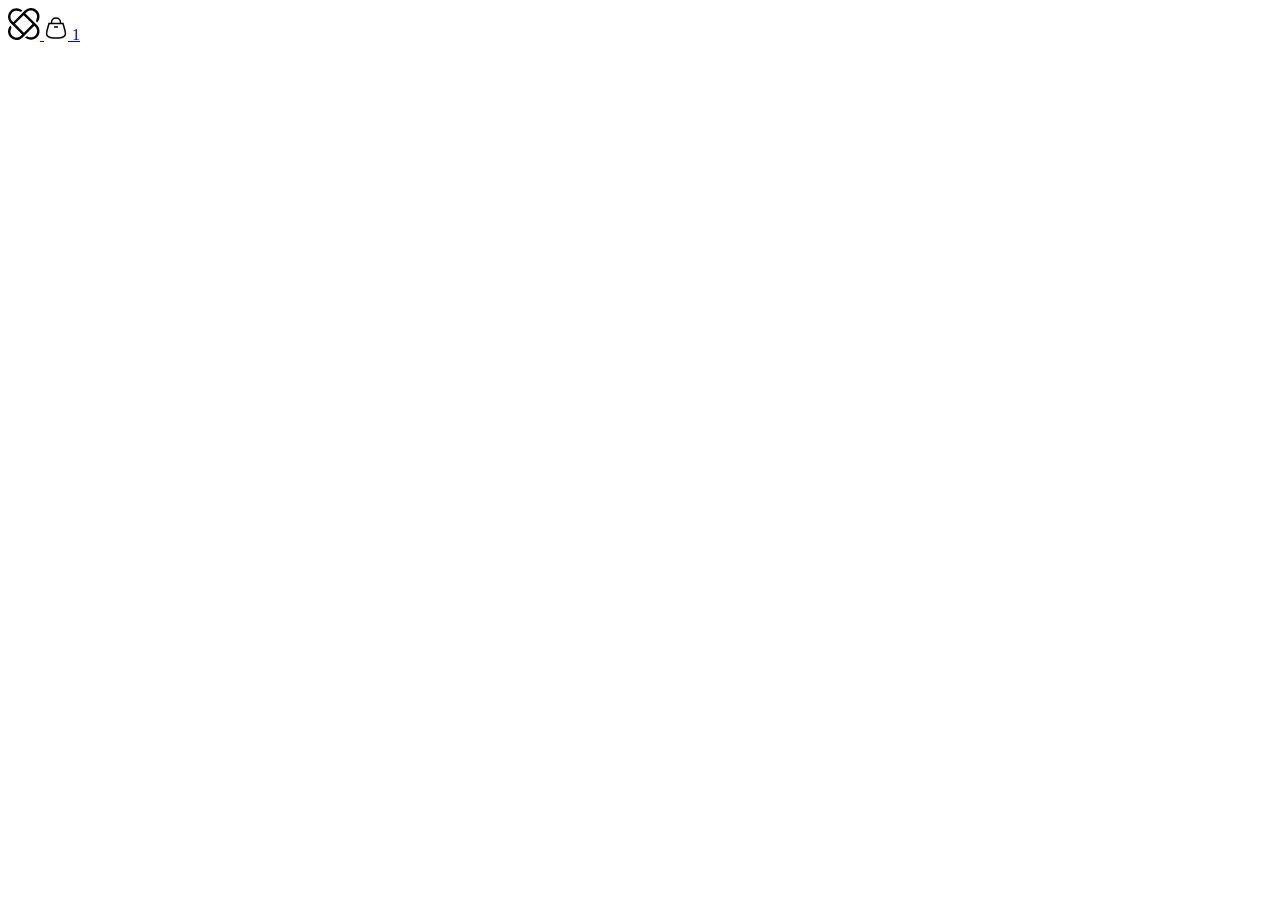
==== Patins - Animation/index.html @ 5a4e8d8b "adding header" ====
<!DOCTYPE html>
<html lang="pt-BR">
<head>

    <link rel="preconnect" href="https://fonts.googleapis.com">
    <link rel="preconnect" href="https://fonts.gstatic.com" crossorigin>

    <meta charset="UTF-8">
    <meta name="viewport" content="width=device-width, initial-scale=1.0">
    <title>Snitap Patins</title>

    <link rel="stylesheet" href="/styles/index.css">  
    <link href="https://fonts.googleapis.com/css2?family=Inter:wght@500&family=Montserrat:wght@500&family=Syne:wght@700&display=swap" rel="stylesheet">

</head>
<body>
    <header>
        <a href="#">
            <img src="assets/logo.svg" alt="">
        </a>

        <a href="#">
            <img src="assets/icons/shopping-bag.svg" alt="">
            <span>1</span>
        </a>
    </header>
</body>
</html>
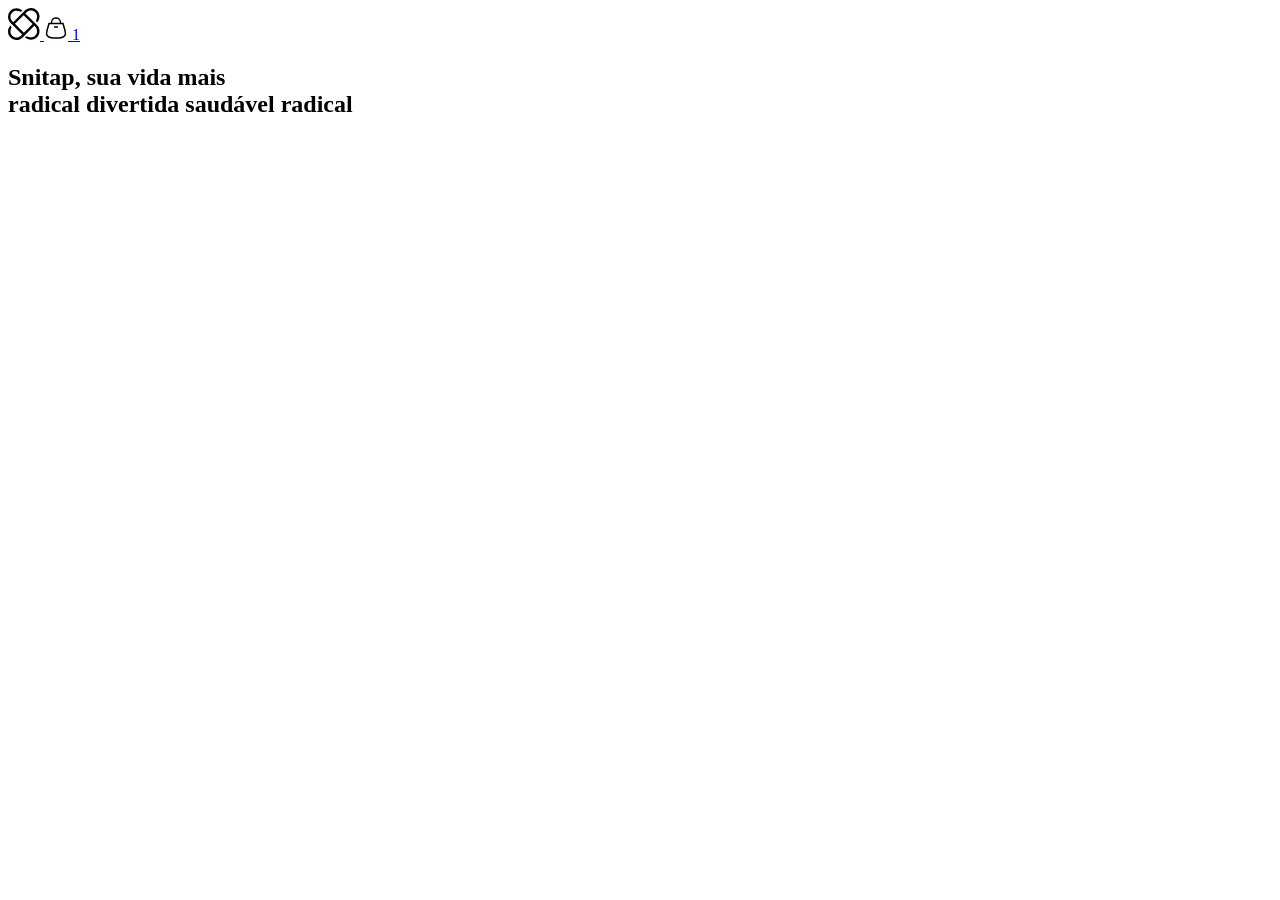
==== commit 71cd03bc: "adding hero title" ====
--- a/Patins - Animation/index.html
+++ b/Patins - Animation/index.html
@@ -24,5 +24,30 @@
             <span>1</span>
         </a>
     </header>
+
+    <section class="hero">
+        <div>
+            <h1>
+                Snitap, sua vida mais
+                <div>
+                    <span>radical</span>
+                    <span>divertida</span>
+                    <span>saudável</span>
+                    <span>radical</span>
+                </div>
+            </h1>
+
+            <div>
+                <a href="">
+
+                </a>
+
+                <a href=""></a>
+            </div>
+        </div>
+        <div>
+            <img src="" alt="">
+        </div>
+    </section>
 </body>
 </html>
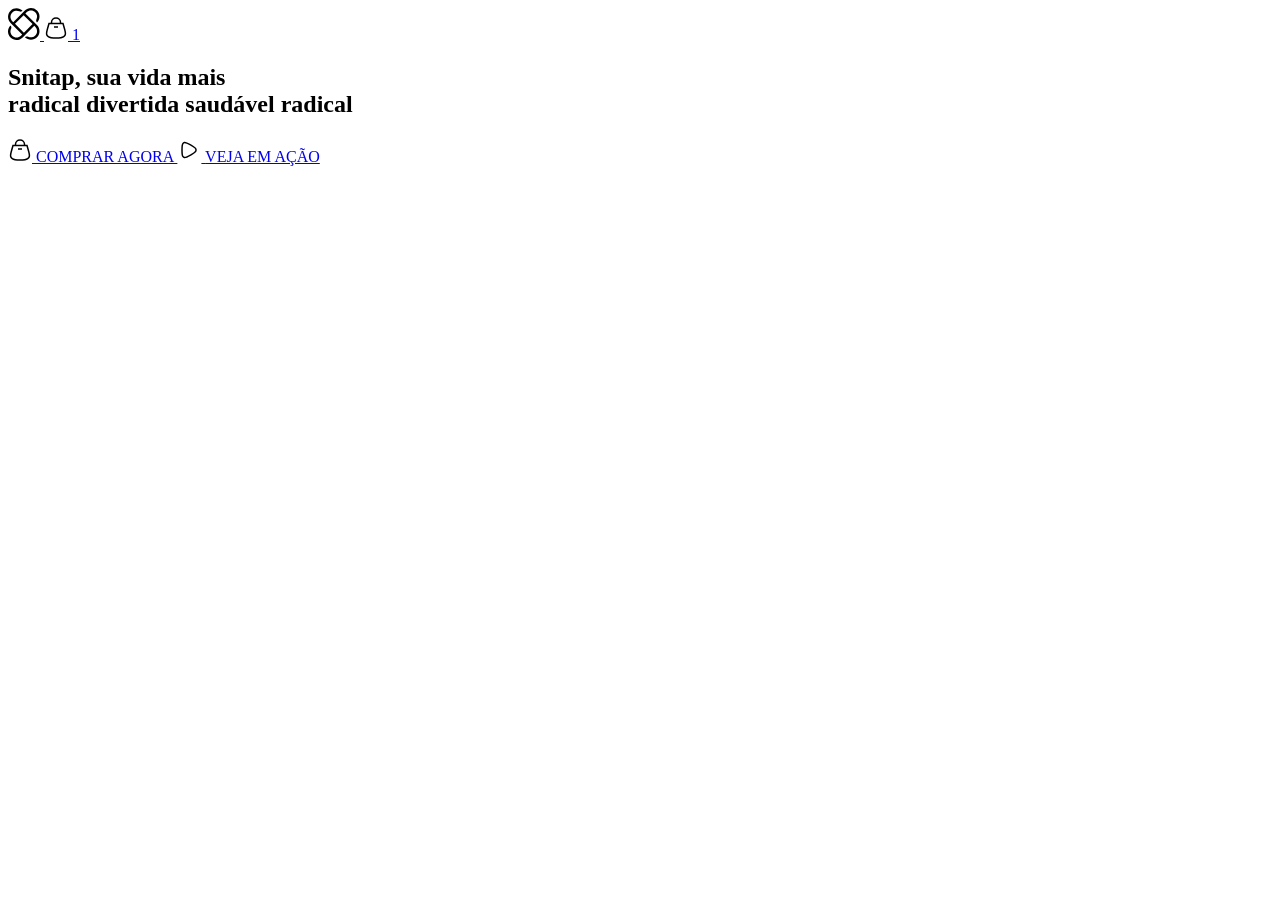
==== commit 1773a3ed: "add buttons hero" ====
--- a/Patins - Animation/index.html
+++ b/Patins - Animation/index.html
@@ -37,14 +37,21 @@
                 </div>
             </h1>
 
-            <div>
-                <a href="">
-
+            <div class="buttons">
+                <a href="#" class="button buy shadow">
+                    <img src="assets/icons/shopping-bag.svg" alt="">
+                    COMPRAR AGORA   
                 </a>
 
-                <a href=""></a>
+                <a href="#" class="button play">
+                    <span class="shadow">
+                        <img src="assets/icons/play.svg" alt="">
+                    </span>
+                    VEJA EM AÇÃO
+                </a>
             </div>
         </div>
+
         <div>
             <img src="" alt="">
         </div>
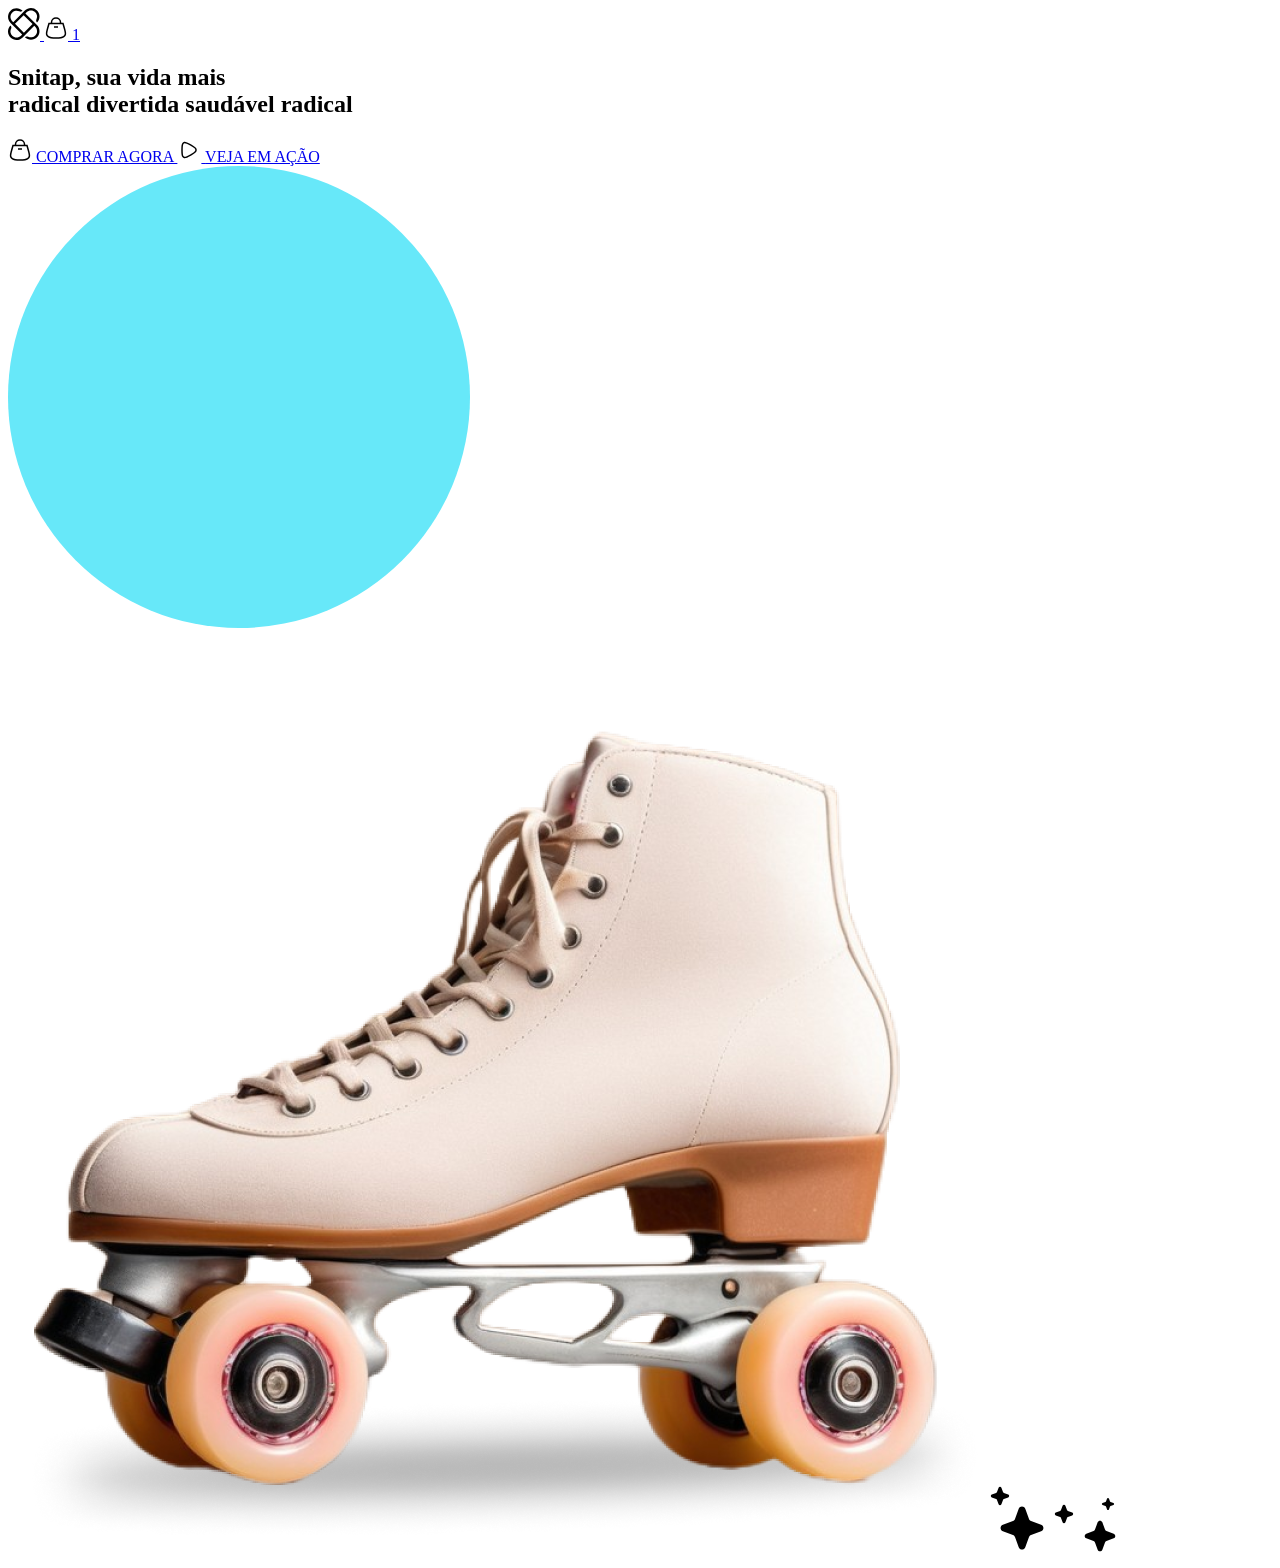
==== commit 5734319e: "animation hero img" ====
--- a/Patins - Animation/index.html
+++ b/Patins - Animation/index.html
@@ -53,7 +53,12 @@
         </div>
 
         <div>
-            <img src="" alt="">
+            <div class="content">
+                <img src="assets/hero/Ellipse.svg" alt="">
+                <img src="assets/hero/patins-image.png" alt="">
+                <img src="assets/hero/Stars 1.svg" alt="">
+                <img src="assets/hero/Stars 2.svg" alt="">
+            </div>
         </div>
     </section>
 </body>
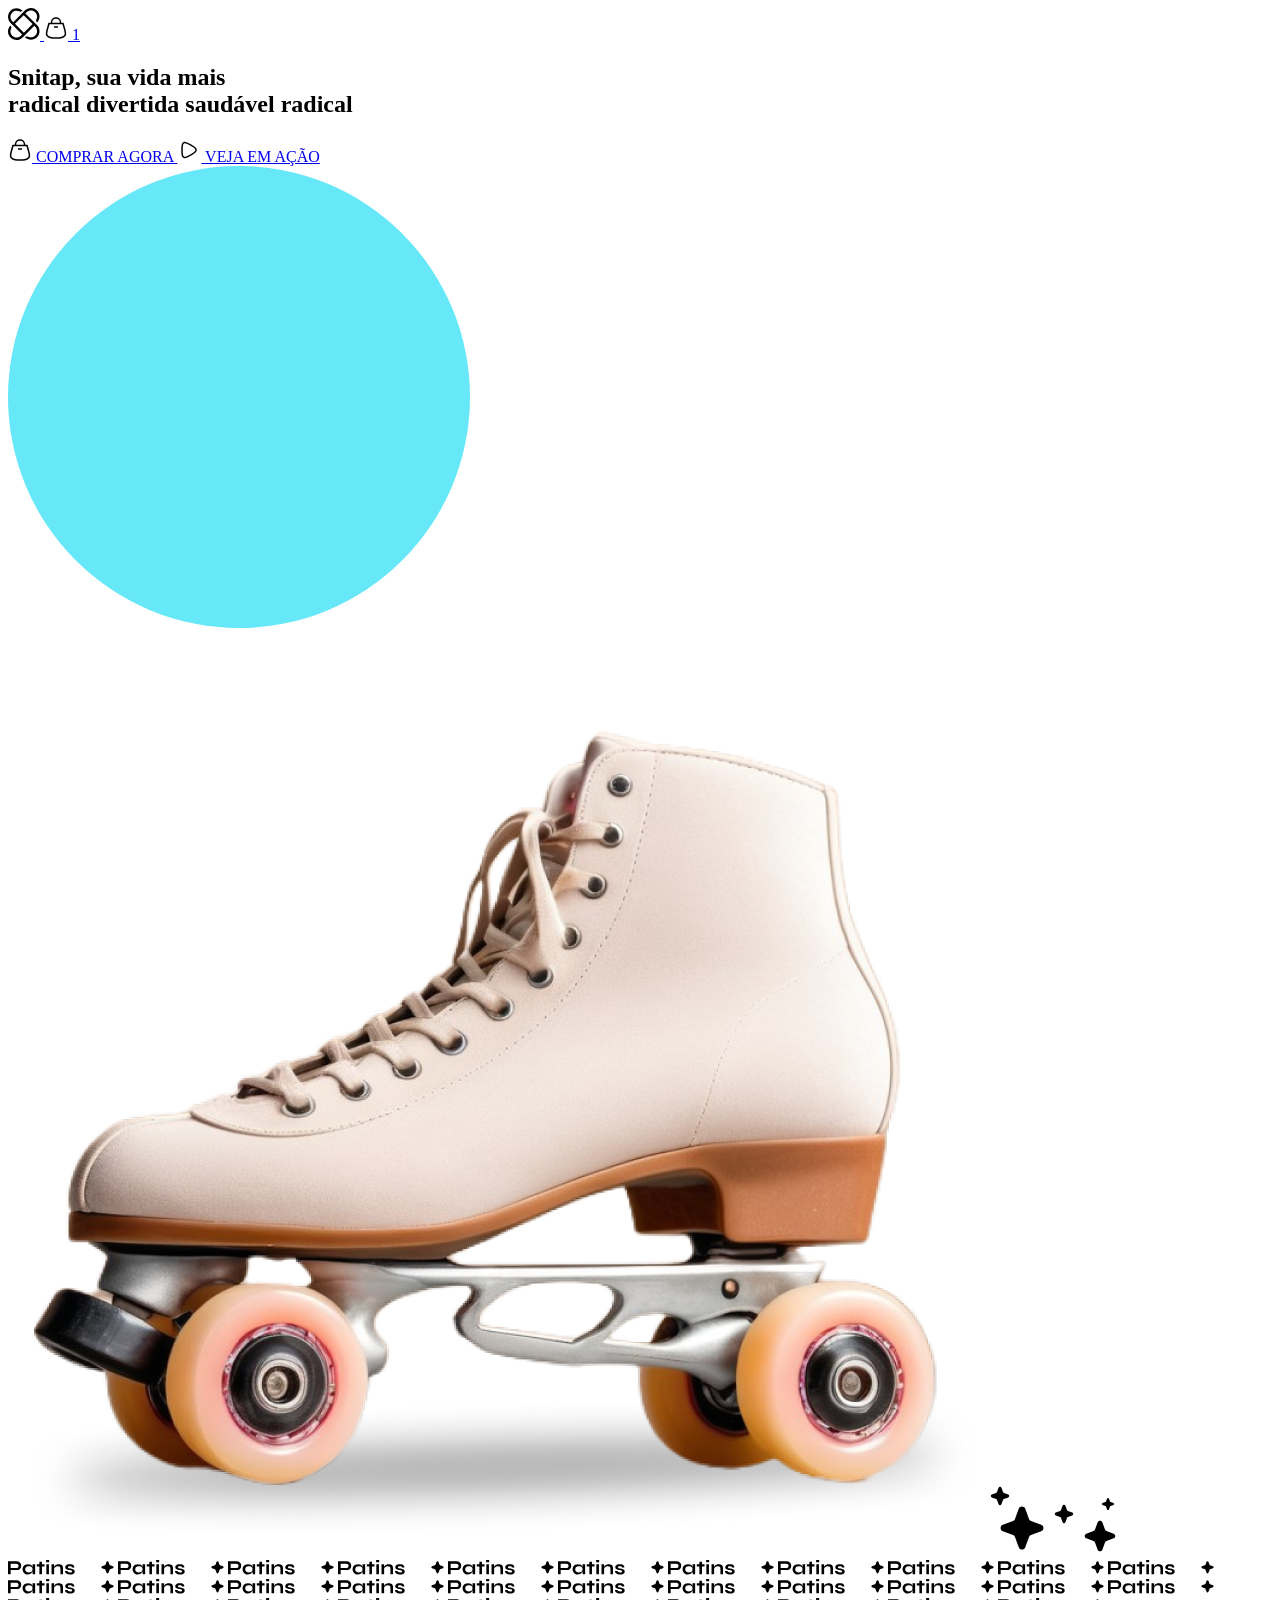
==== commit 21da8ddc: "Banner animated" ====
--- a/Patins - Animation/index.html
+++ b/Patins - Animation/index.html
@@ -61,5 +61,45 @@
             </div>
         </div>
     </section>
+
+    <section class="banner">
+        <div class="scroller bg-gradient-animate">
+            <div class="rolling">
+                <img src="assets/banner.svg" alt="">
+                <img src="assets/banner.svg" alt="">
+                <img src="assets/banner.svg" alt="">
+                <img src="assets/banner.svg" alt="">
+                <img src="assets/banner.svg" alt="">
+                <img src="assets/banner.svg" alt="">
+                <img src="assets/banner.svg" alt="">
+                <img src="assets/banner.svg" alt="">
+                <img src="assets/banner.svg" alt="">
+                <img src="assets/banner.svg" alt="">
+                <img src="assets/banner.svg" alt="">
+                <img src="assets/banner.svg" alt="">
+                <img src="assets/banner.svg" alt="">
+                <img src="assets/banner.svg" alt="">
+                <img src="assets/banner.svg" alt="">
+                <img src="assets/banner.svg" alt="">
+                 <img src="assets/banner.svg" alt="">
+                <img src="assets/banner.svg" alt="">
+                <img src="assets/banner.svg" alt="">
+                <img src="assets/banner.svg" alt="">
+                <img src="assets/banner.svg" alt="">
+                <img src="assets/banner.svg" alt="">
+                <img src="assets/banner.svg" alt="">
+                <img src="assets/banner.svg" alt="">
+                <img src="assets/banner.svg" alt="">
+                <img src="assets/banner.svg" alt="">
+                <img src="assets/banner.svg" alt="">
+                <img src="assets/banner.svg" alt="">
+                <img src="assets/banner.svg" alt="">
+                <img src="assets/banner.svg" alt="">
+                <img src="assets/banner.svg" alt="">
+                <img src="assets/banner.svg" alt="">
+            </div>
+        </div>
+
+    </section>
 </body>
 </html>
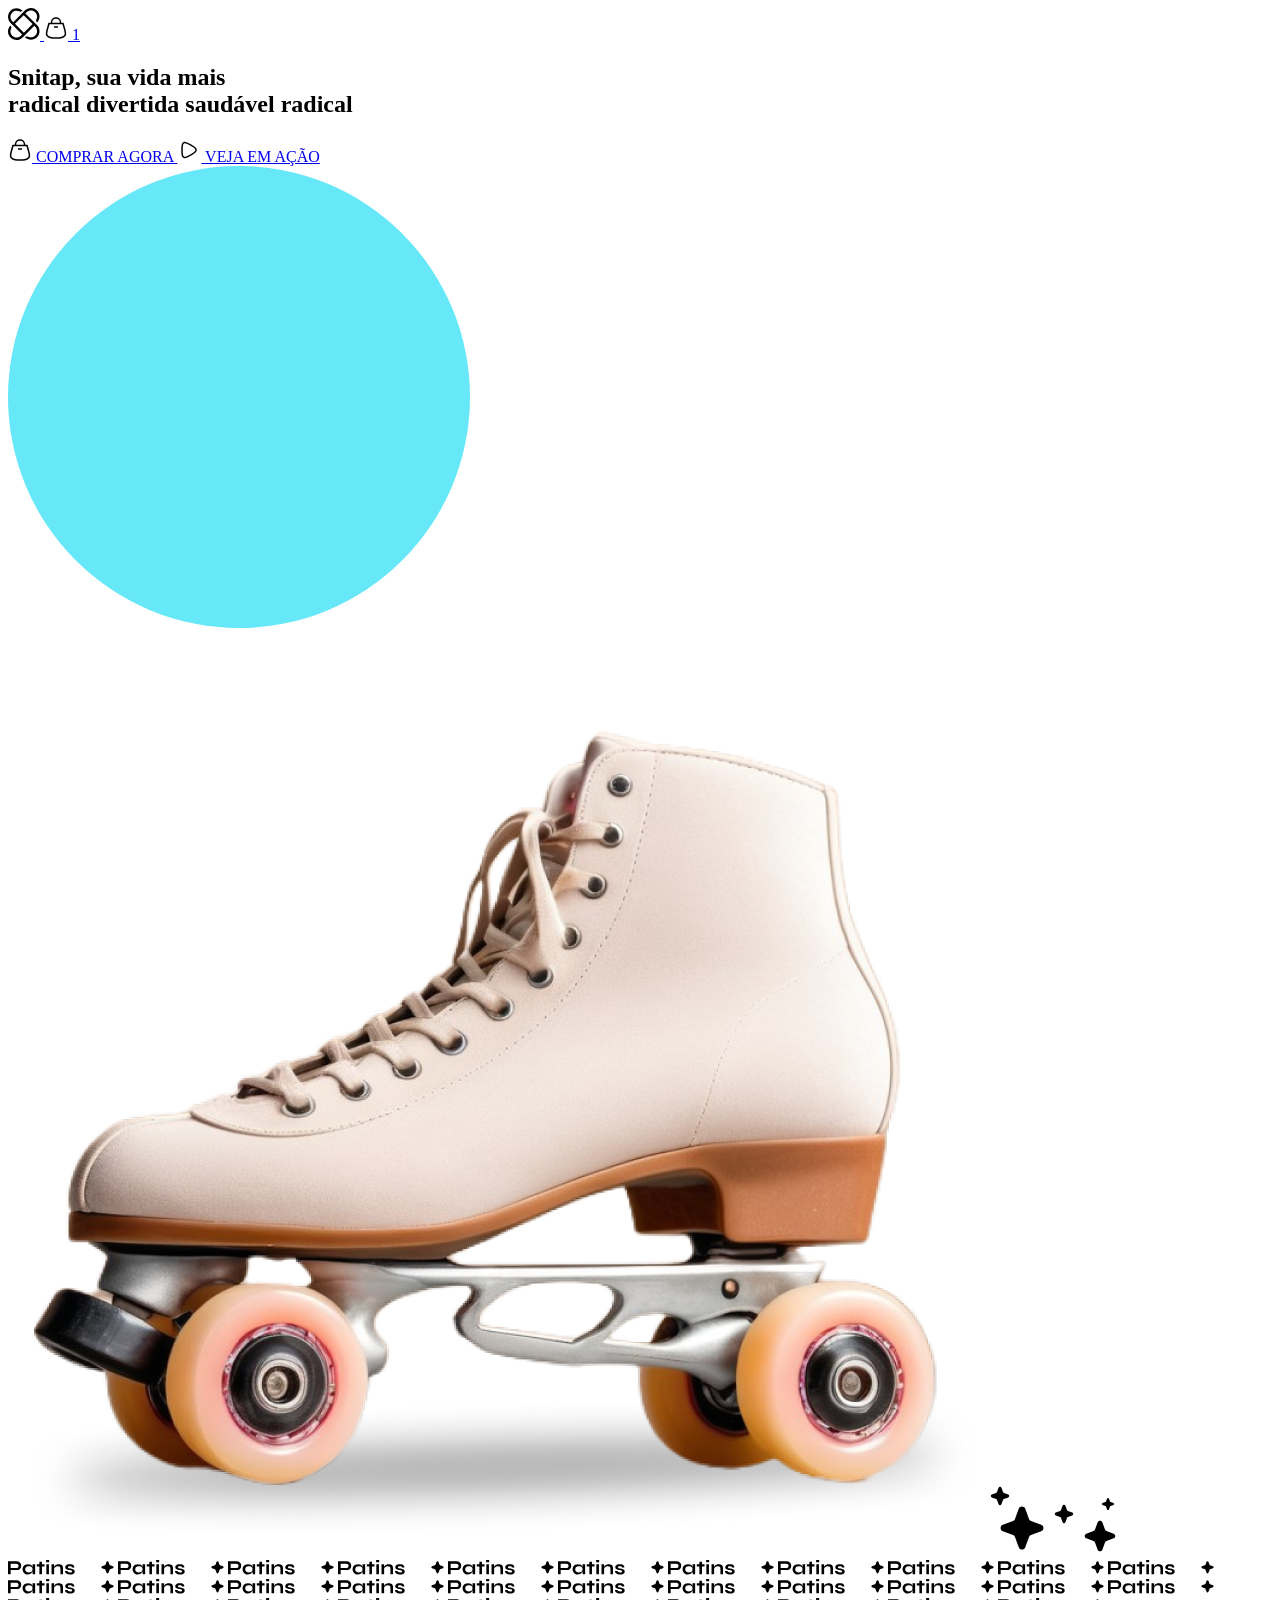
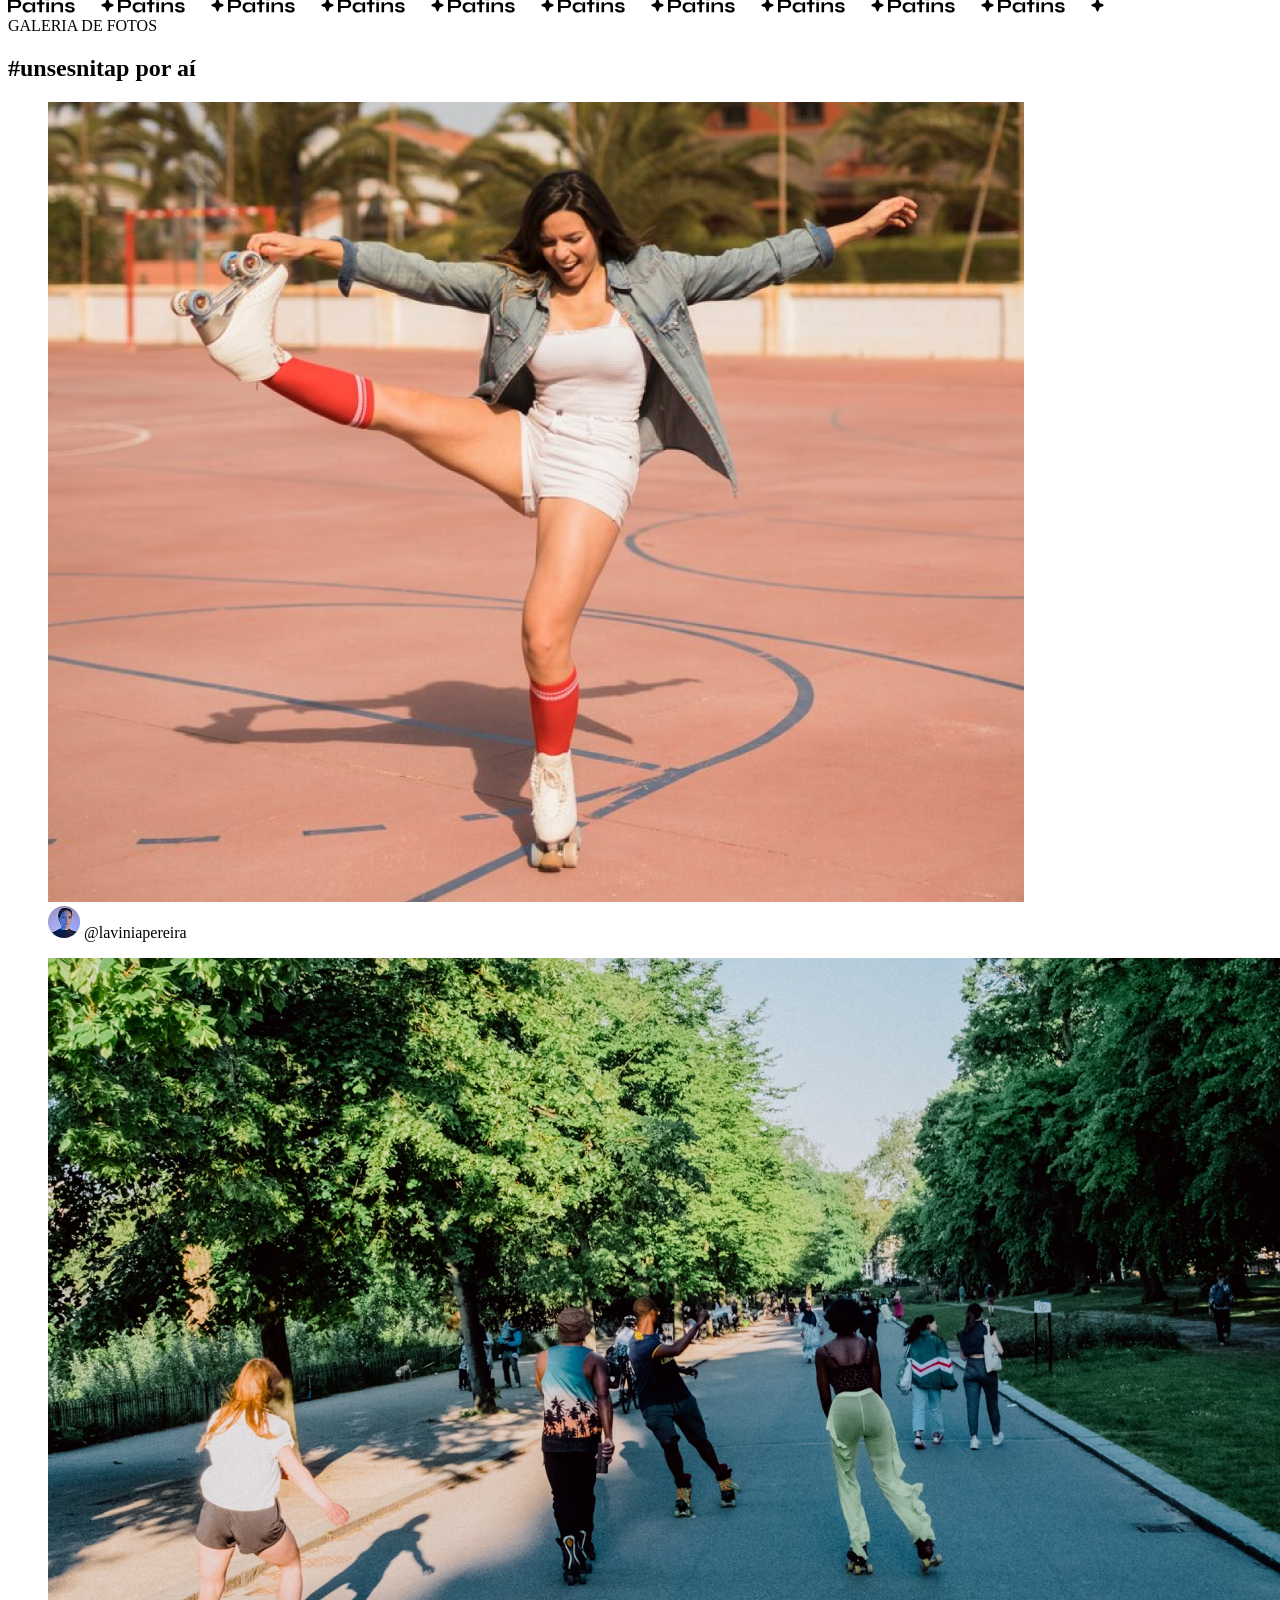
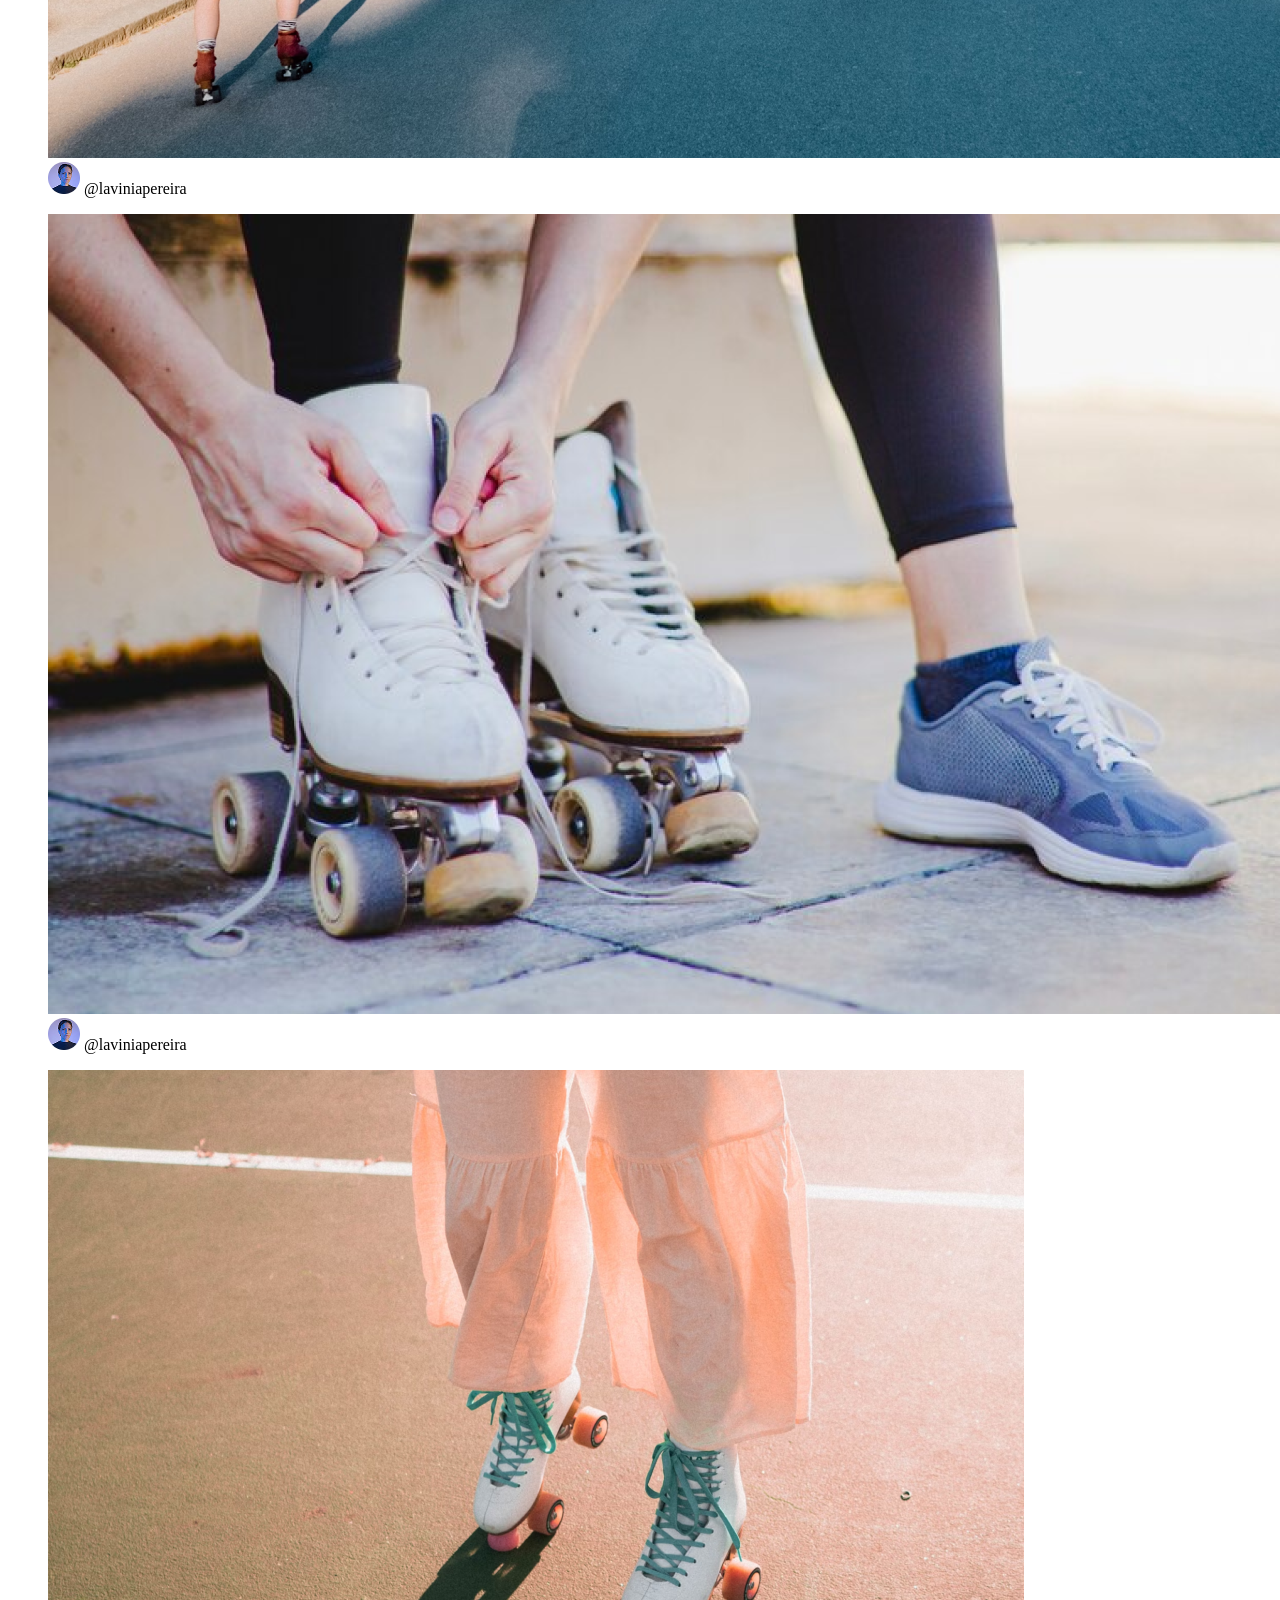
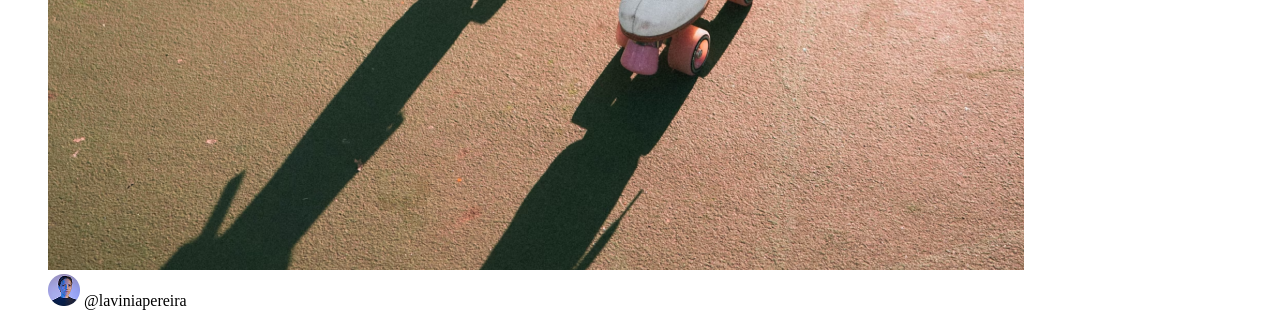
==== commit 9da76384: "adding gallery" ====
--- a/Patins - Animation/index.html
+++ b/Patins - Animation/index.html
@@ -14,7 +14,7 @@
 
 </head>
 <body>
-    <header>
+    <header class="top">
         <a href="#">
             <img src="assets/logo.svg" alt="">
         </a>
@@ -99,7 +99,50 @@
                 <img src="assets/banner.svg" alt="">
             </div>
         </div>
+    </section>
 
+    <section class="gallery">
+        <header>
+            <span>GALERIA DE FOTOS</span>
+            <h2>#unsesnitap por aí</h2>
+        </header>
+
+        <div class="content">
+            <figure>
+                <img src="assets/images/image 01.png" alt="">
+                <figcaption>
+                    <img src="assets/images/person.png" alt="">
+                    <span>@laviniapereira</span>
+                </figcaption>
+            </figure>
+
+            <div class="content">
+            <figure data-delay>
+                <img src="assets/images/image 02.png" alt="">
+                <figcaption>
+                    <img src="assets/images/person.png" alt="">
+                    <span>@laviniapereira</span>
+                </figcaption>
+            </figure>
+
+            <div class="content">
+            <figure>
+                <img src="assets/images/image 03.png" alt="">
+                <figcaption>
+                    <img src="assets/images/person.png" alt="">
+                    <span>@laviniapereira</span>
+                </figcaption>
+            </figure>
+
+            <div class="content">
+            <figure data-delay>
+                <img src="assets/images/image 04.png" alt="">
+                <figcaption>
+                    <img src="assets/images/person.png" alt="">
+                    <span>@laviniapereira</span>
+                </figcaption>
+            </figure>
+        </div>
     </section>
 </body>
 </html>
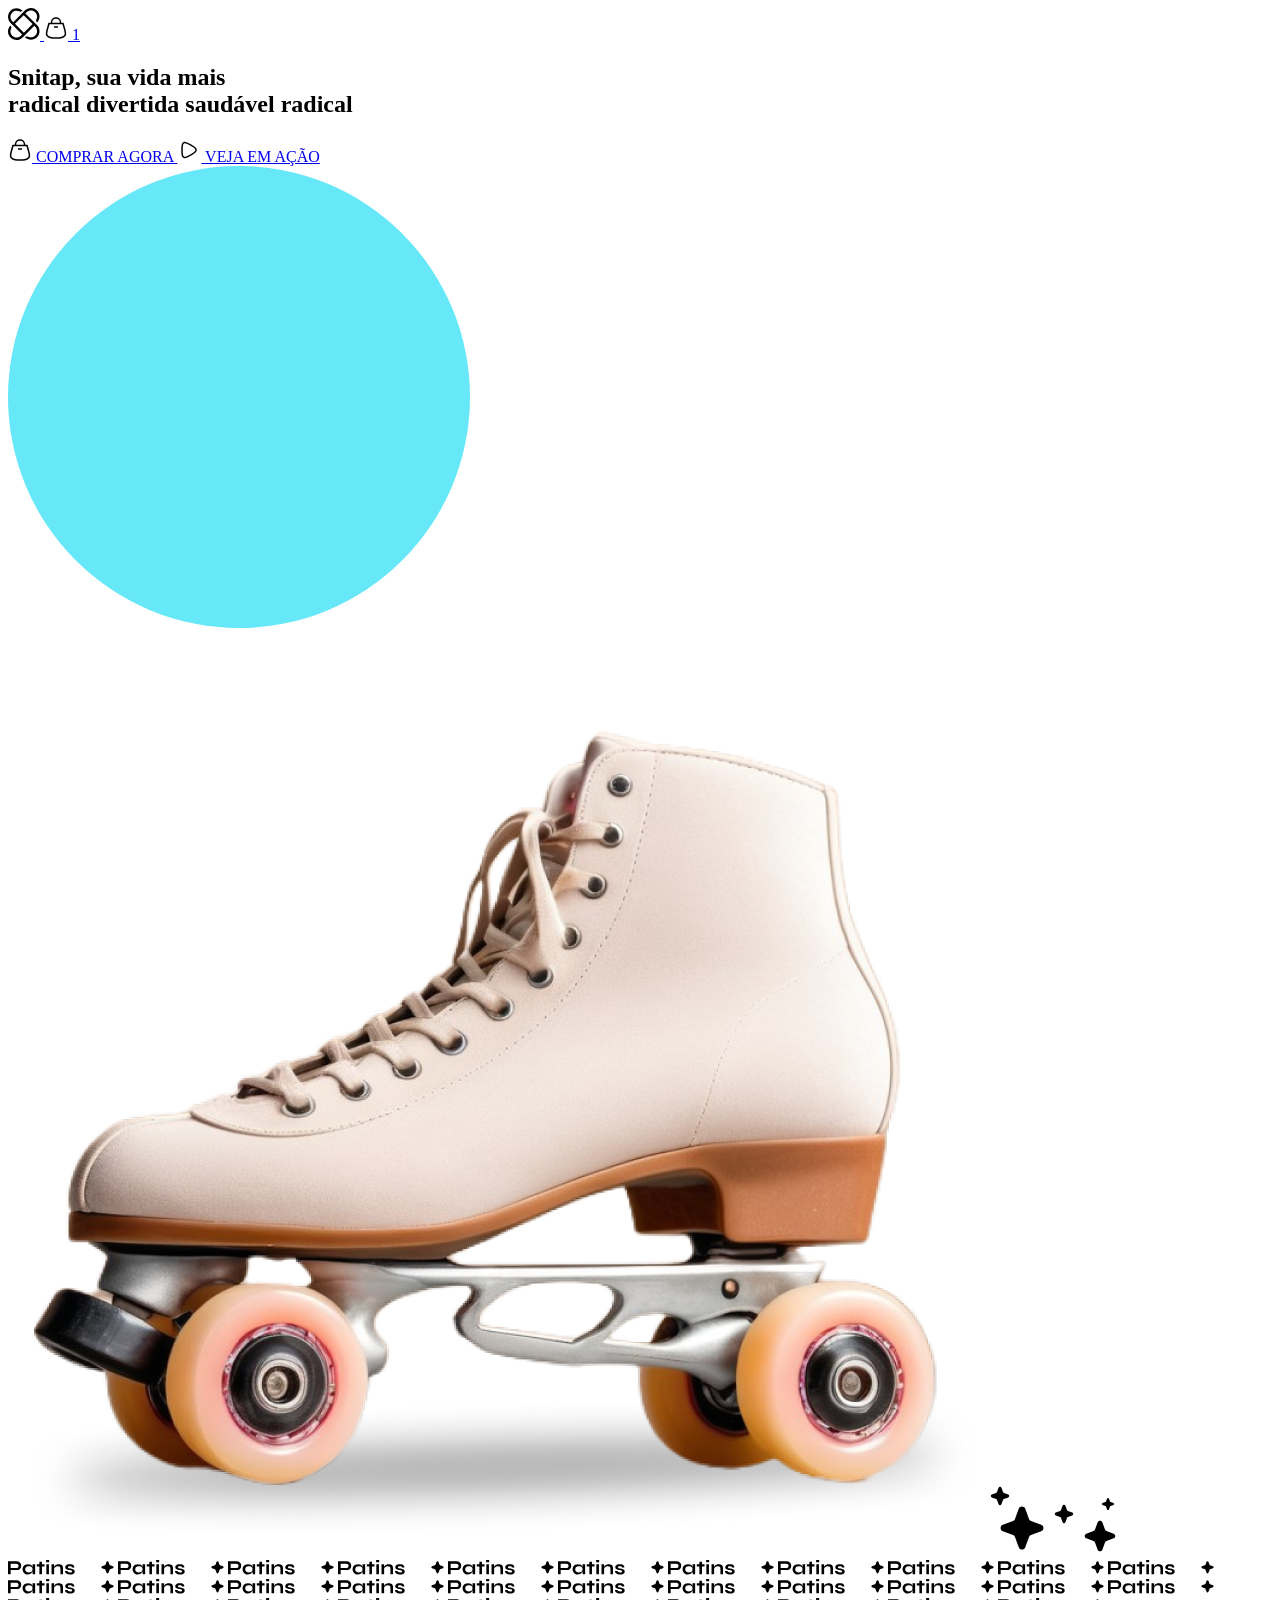
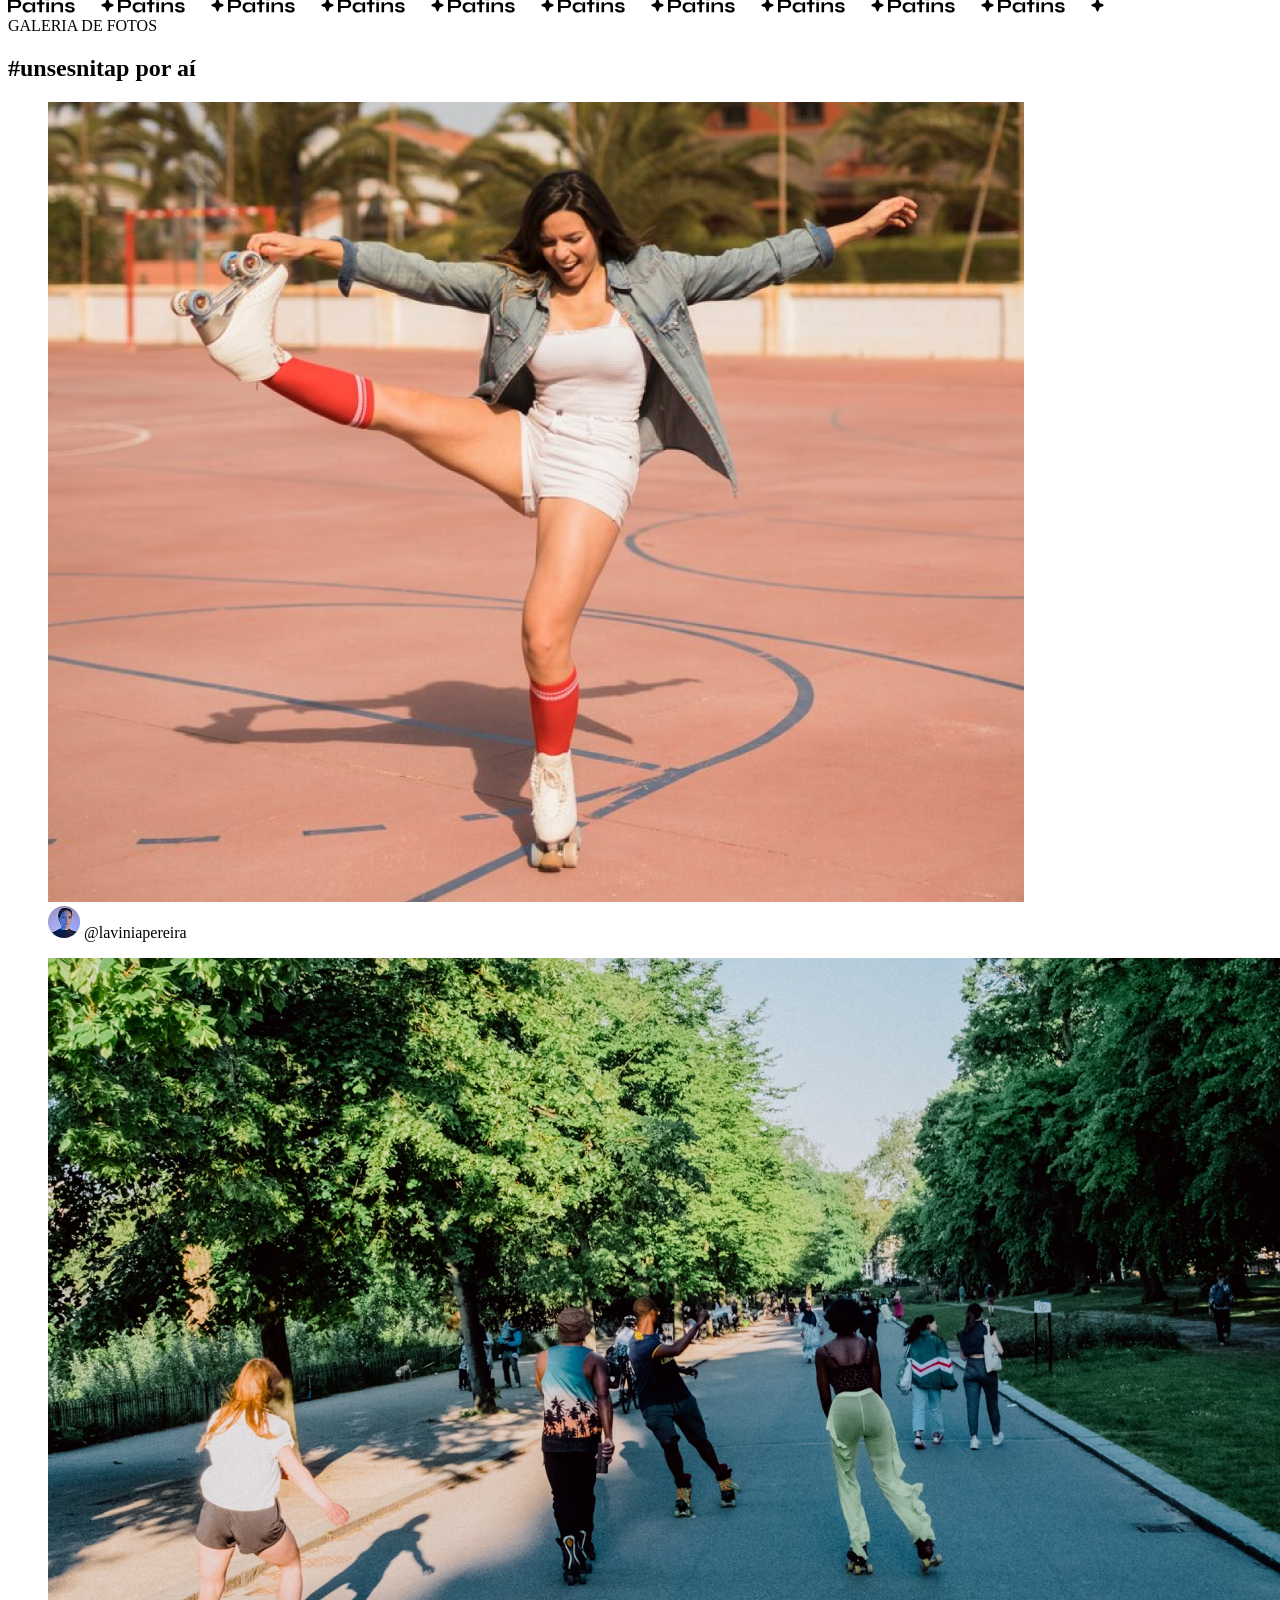
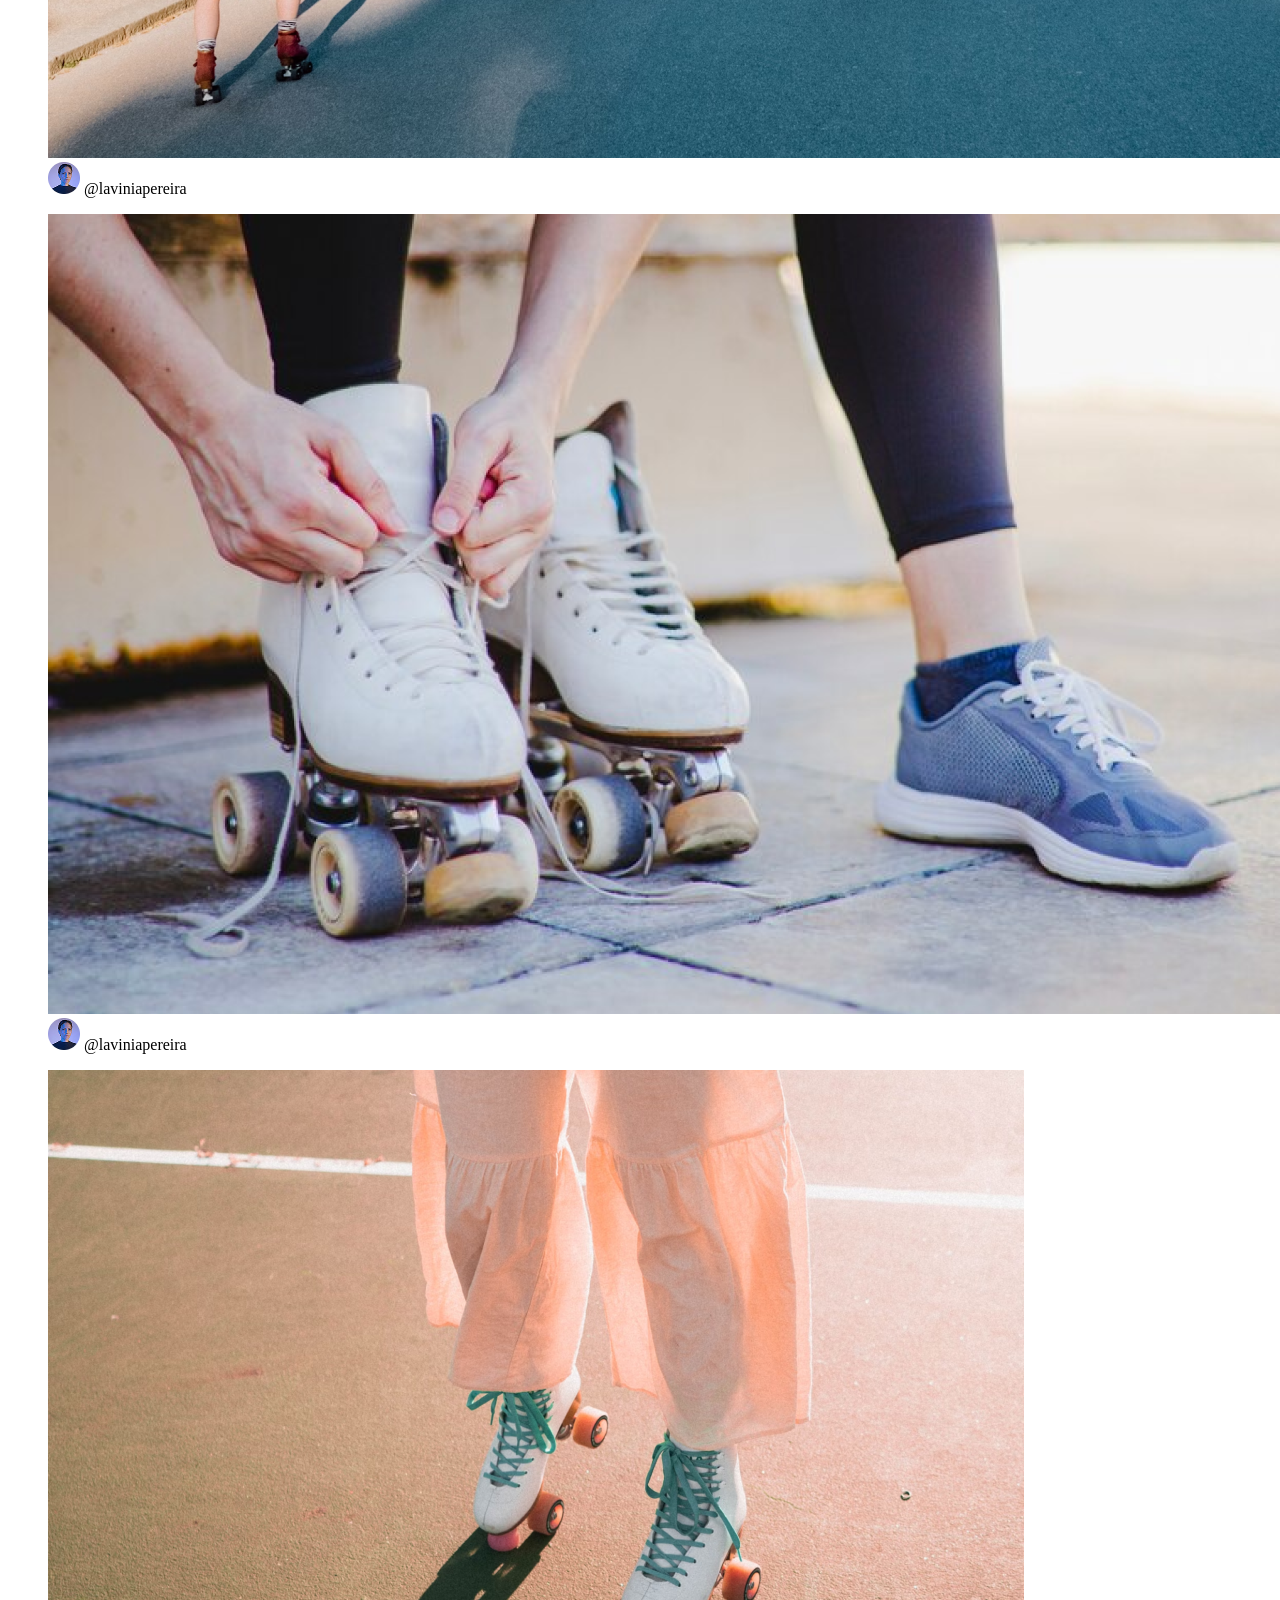
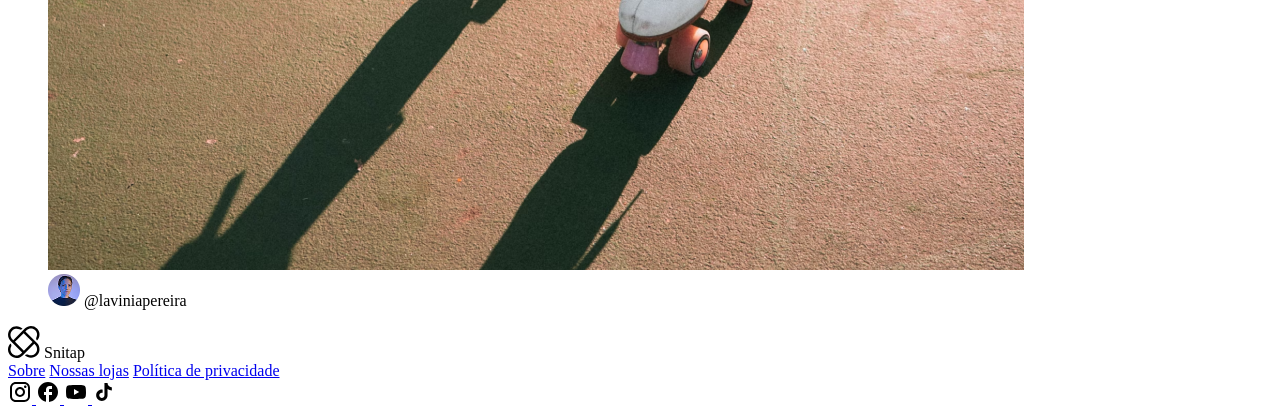
==== commit aa399a0a: "Add footer" ====
--- a/Patins - Animation/index.html
+++ b/Patins - Animation/index.html
@@ -144,5 +144,36 @@
             </figure>
         </div>
     </section>
+
+    <footer>
+        <div class="logo">
+            <img src="assets/logo.svg" alt="">
+            Snitap
+        </div>
+
+        <nav>
+            <a href="#">Sobre</a>
+            <a href="#">Nossas lojas</a>
+            <a href="#">Política de privacidade</a>
+        </nav>
+
+        <div class="social-links">
+            <a href="#" title="instagram">
+                <img src="assets/icons/instagram.svg" alt="">
+            </a>
+
+            <a href="#" title="facebook">
+                <img src="assets/icons/facebook.svg" alt="">
+            </a>
+
+            <a href="#" title="youtube">
+                <img src="assets/icons/youtube.svg" alt="">
+            </a>
+
+            <a href="#" title="tiktokm">
+                <img src="assets/icons/tiktok.svg" alt="">
+            </a>
+        </div>
+    </footer>
 </body>
 </html>
